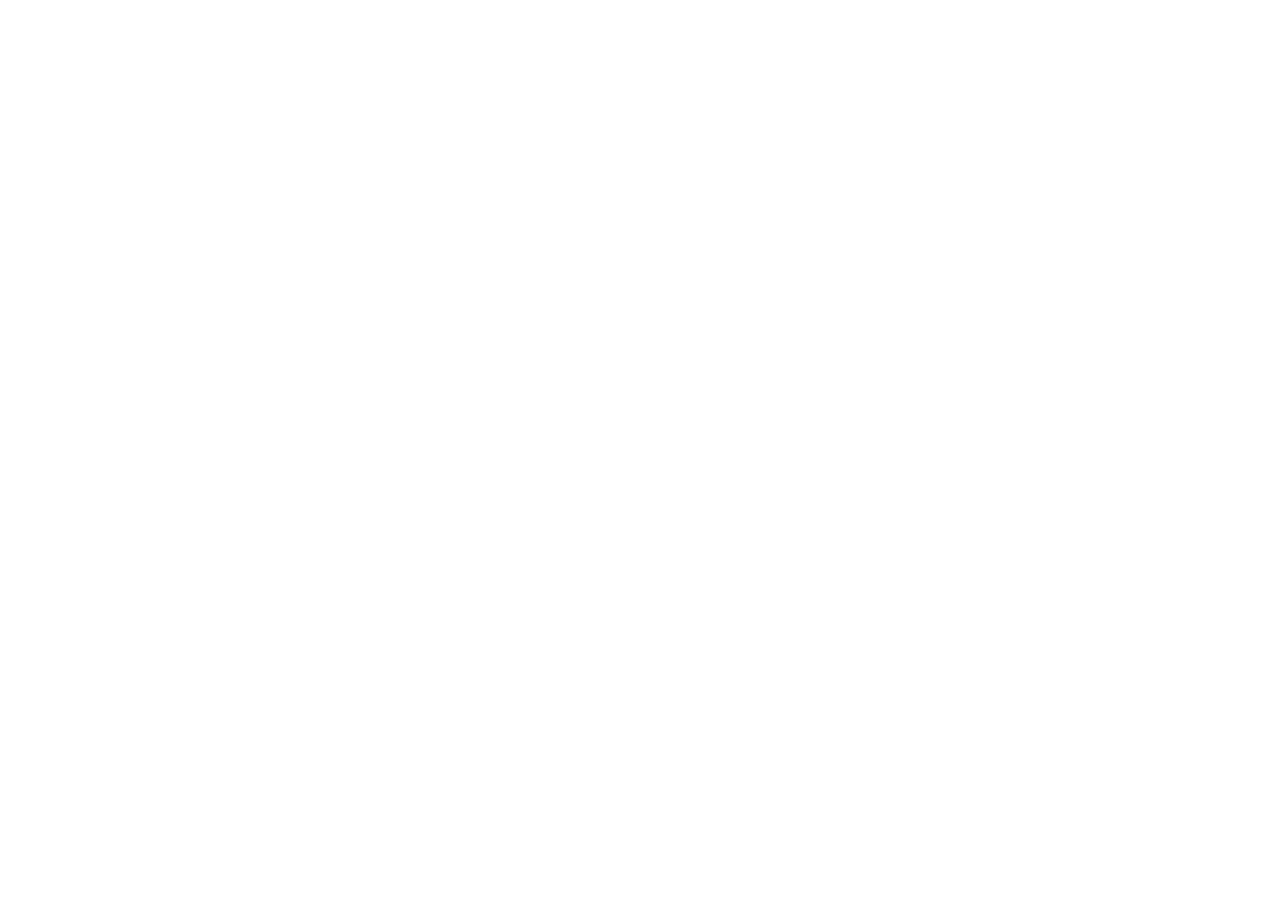
==== index.html @ c3b529e1 "Initial Commit" ====
<!doctype html>
<html lang="en">
  <head>
    <meta charset="UTF-8" />
    <meta name="viewport" content="width=device-width, initial-scale=1.0" />
    <title>The Daily Pulse – Breaking News & Headlines</title>
  </head>
  <body>
    <div id="root"></div>
    <script type="module" src="/src/main.tsx"></script>
  </body>
</html>
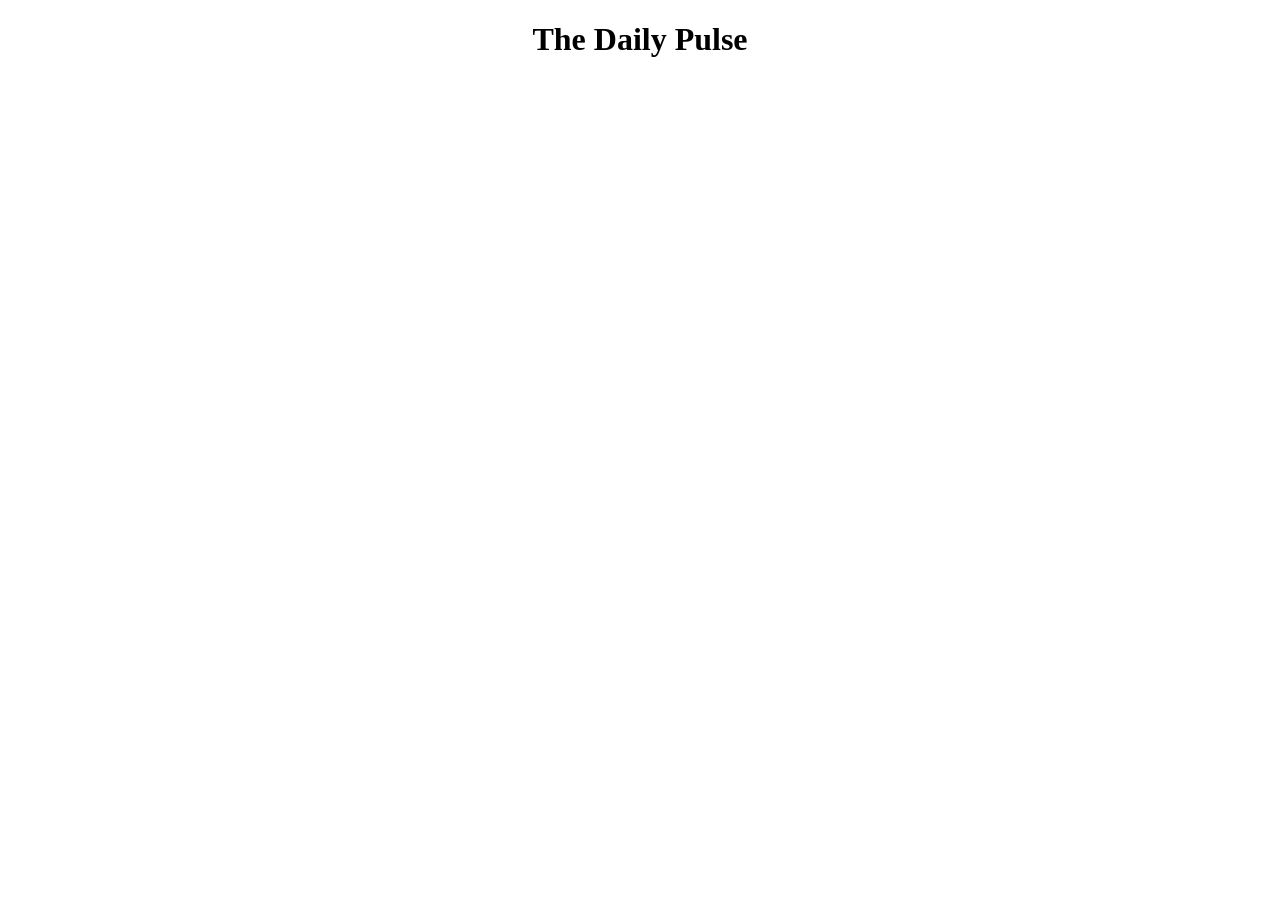
==== commit 15f50eb1: "Added the main header and style.css file" ====
--- a/index.html
+++ b/index.html
@@ -1,12 +1,12 @@
 <!doctype html>
 <html lang="en">
   <head>
+    <link rel="stylesheet" href="style.css">
     <meta charset="UTF-8" />
     <meta name="viewport" content="width=device-width, initial-scale=1.0" />
     <title>The Daily Pulse – Breaking News & Headlines</title>
   </head>
   <body>
-    <div id="root"></div>
-    <script type="module" src="/src/main.tsx"></script>
+    <h1>The Daily Pulse</h1>
   </body>
 </html>
--- a/style.css
+++ b/style.css
@@ -0,0 +1,3 @@
+h1 {
+	text-align: center;
+}
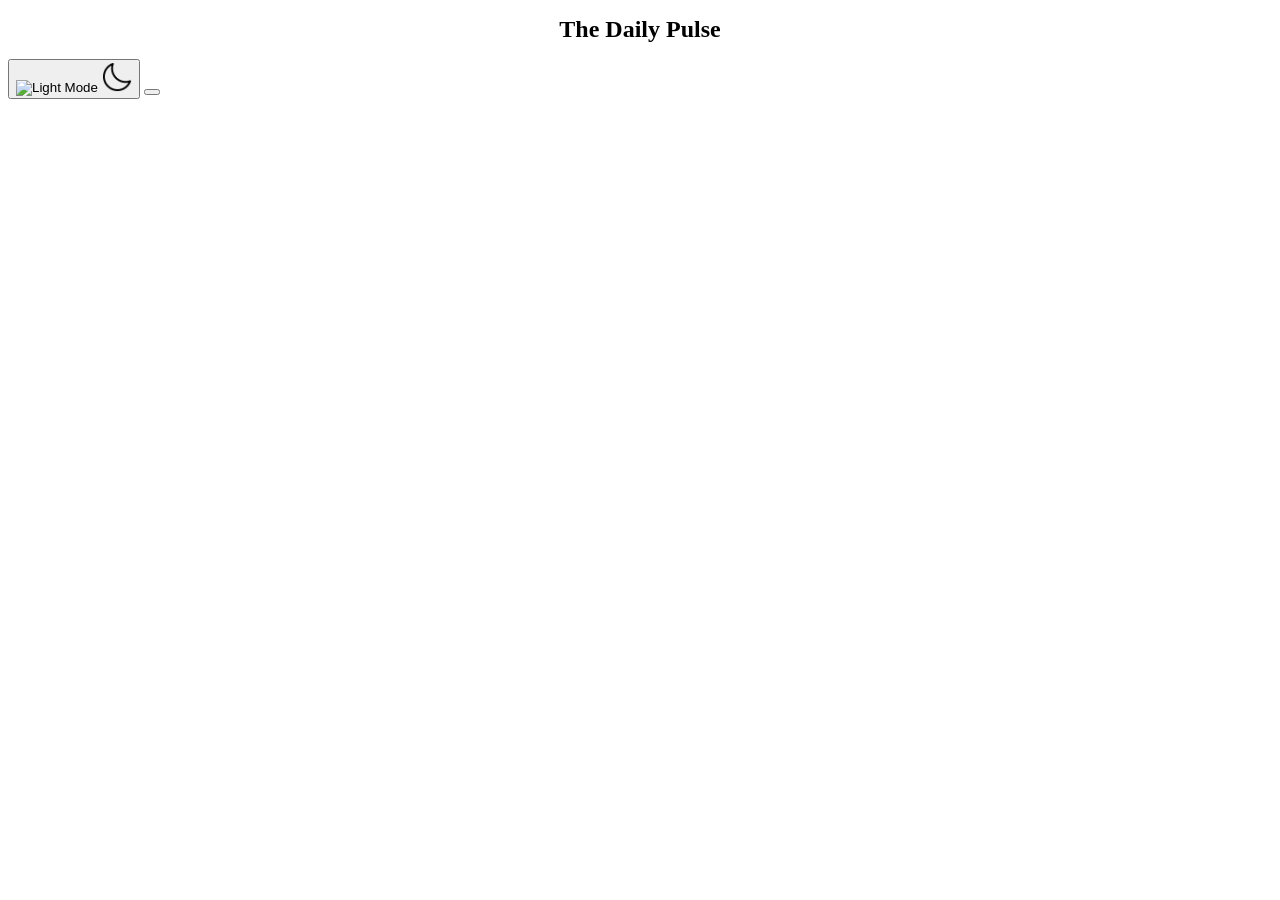
==== commit ea956b9a: "Added buttons and made small changes" ====
--- a/index.html
+++ b/index.html
@@ -4,9 +4,14 @@
     <link rel="stylesheet" href="style.css">
     <meta charset="UTF-8" />
     <meta name="viewport" content="width=device-width, initial-scale=1.0" />
-    <title>The Daily Pulse – Breaking News & Headlines</title>
+    <title>The Daily Pulse</title>
   </head>
   <body>
     <h1>The Daily Pulse</h1>
+    <button type="button" id="themeToggle">
+      <img id="lightMode" src="sun.png" alt="Light Mode">
+      <img id="nightMode" src="moon.png" alt="Night Mode">
+    </button>
+    <button></button>
   </body>
 </html>
--- a/style.css
+++ b/style.css
@@ -1,3 +1,18 @@
 h1 {
 	text-align: center;
+  font-size: 24px;
 }
+
+#lightMode {
+  height: 30px;
+  width: 30px;
+}
+
+#nightMode {
+  height: 30px;
+  width: 30px;
+}
+
+#nightMode {
+  disply: none;
+}
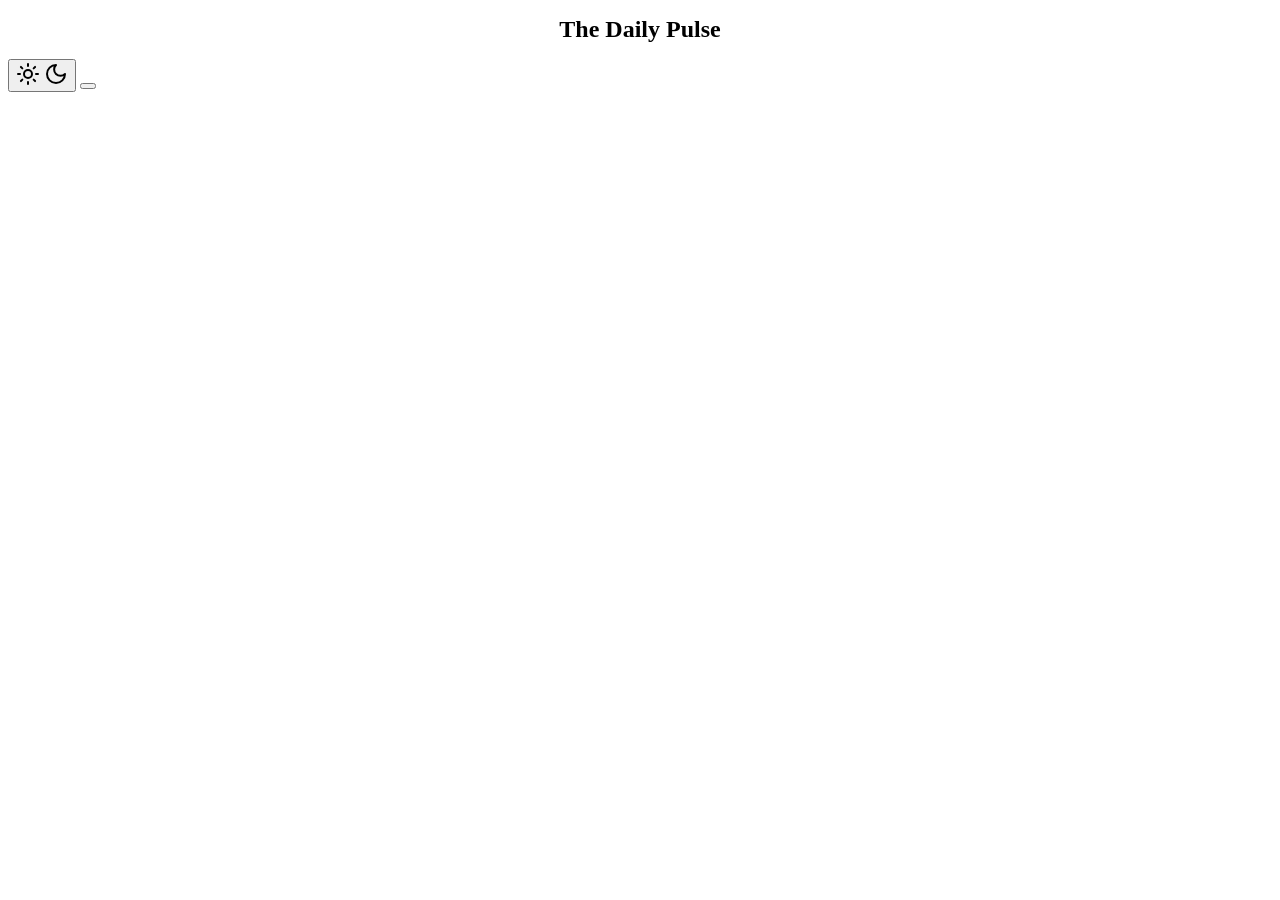
==== commit 6b2cd889: "Removed sun and moon png and replaced images with svg icons" ====
--- a/index.html
+++ b/index.html
@@ -8,9 +8,14 @@
   </head>
   <body>
     <h1>The Daily Pulse</h1>
-    <button type="button" id="themeToggle">
-      <img id="lightMode" src="sun.png" alt="Light Mode">
-      <img id="nightMode" src="moon.png" alt="Night Mode">
+    <button id="themeToggle">
+      <svg class="lightIcon" xmlns="http://www.w3.org/2000/svg" viewBox="0 0 24 24" fill="none" stroke="currentColor" stroke-width="2" stroke-linecap="round" stroke-linejoin="round" width="24" height="24">
+        <circle cx="12" cy="12" r="4"></circle>
+        <path d="M12 2v2M12 20v2M4.93 4.93l1.41 1.41M17.66 17.66l1.41 1.41M2 12h2M20 12h2M6.34 17.66l-1.41 1.41M19.07 4.93l-1.41 1.41"></path>
+      </svg>
+      <svg class="nightIcon" xmlns="http://www.w3.org/2000/svg" viewBox="0 0 24 24" fill="none" stroke="currentColor" stroke-width="2" stroke-linecap="round" stroke-linejoin="round" width="24" height="24">
+        <path d="M12 3a6 6 0 0 0 9 9 9 9 0 1 1-9-9Z"></path>
+      </svg>
     </button>
     <button></button>
   </body>
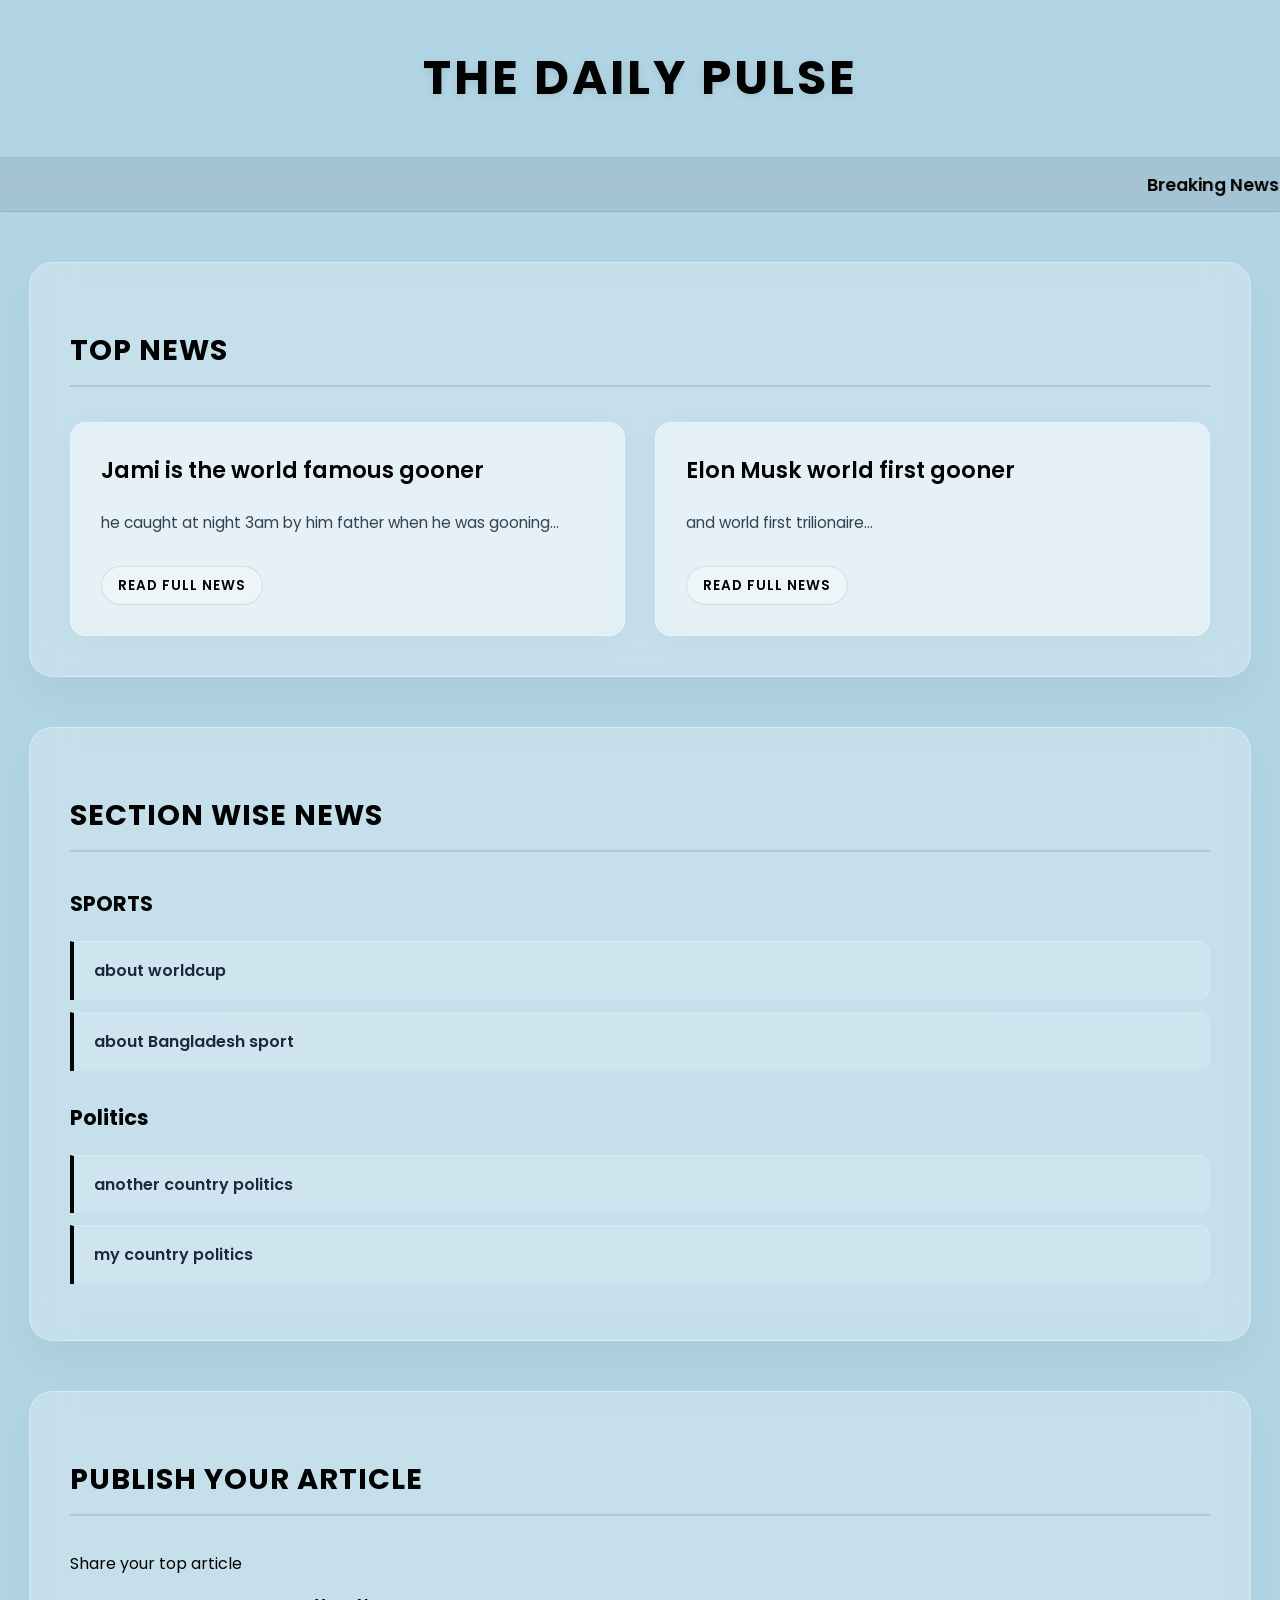
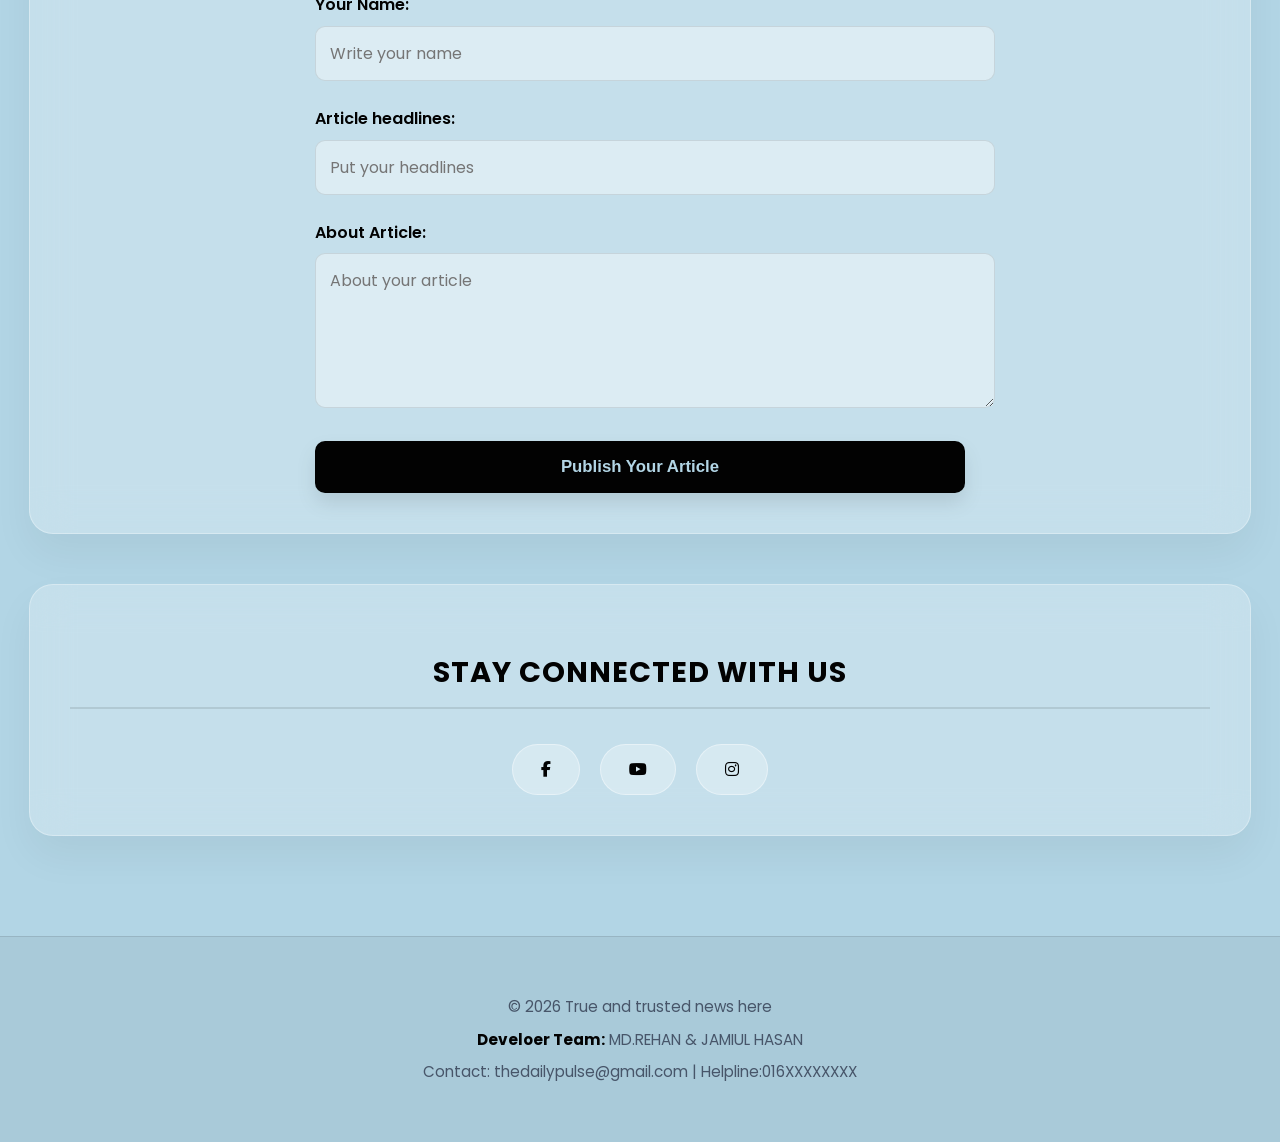
==== commit 8efe1380: "Rename new.html to index.html" ====
--- a/index.html
+++ b/index.html
@@ -1,22 +1,363 @@
-<!doctype html>
+<!DOCTYPE html>
 <html lang="en">
-  <head>
-    <link rel="stylesheet" href="style.css">
-    <meta charset="UTF-8" />
-    <meta name="viewport" content="width=device-width, initial-scale=1.0" />
-    <title>The Daily Pulse</title>
-  </head>
-  <body>
-    <h1>The Daily Pulse</h1>
-    <button id="themeToggle">
-      <svg class="lightIcon" xmlns="http://www.w3.org/2000/svg" viewBox="0 0 24 24" fill="none" stroke="currentColor" stroke-width="2" stroke-linecap="round" stroke-linejoin="round" width="24" height="24">
-        <circle cx="12" cy="12" r="4"></circle>
-        <path d="M12 2v2M12 20v2M4.93 4.93l1.41 1.41M17.66 17.66l1.41 1.41M2 12h2M20 12h2M6.34 17.66l-1.41 1.41M19.07 4.93l-1.41 1.41"></path>
-      </svg>
-      <svg class="nightIcon" xmlns="http://www.w3.org/2000/svg" viewBox="0 0 24 24" fill="none" stroke="currentColor" stroke-width="2" stroke-linecap="round" stroke-linejoin="round" width="24" height="24">
-        <path d="M12 3a6 6 0 0 0 9 9 9 9 0 1 1-9-9Z"></path>
-      </svg>
-    </button>
-    <button></button>
-  </body>
+    <head>
+        <meta charset="UTF-8"/>
+        <meta name="THE DAILY PULSE" content="international news,initial-scale=1.0">
+        <title>THE DAILY PULSE</title>
+  <style>
+    @import url('https://fonts.googleapis.com/css2?family=Poppins:wght@300;400;600;700&display=swap');
+
+    :root {
+        --candy-blue: #B2D5E5;       
+        --onyx: #020202;             
+        --card-bg: rgba(255, 255, 255, 0.4); 
+        --border-color: rgba(2, 2, 2, 0.1);
+    }
+
+     {
+        box-sizing: border-box;
+    }
+
+    body {
+        font-family: 'Poppins', sans-serif;
+        background-color: var(--candy-blue); 
+        color: var(--onyx);
+        margin: 0;
+        padding: 0;
+        line-height: 1.6;
+    }
+
+    header {
+        background: rgba(178, 213, 229, 0.6);
+        backdrop-filter: blur(10px);
+        -webkit-backdrop-filter: blur(10px);
+        color: var(--onyx);
+        text-align: center;
+        padding: 40px 20px;
+        border-bottom: 2px solid var(--border-color);
+    }
+
+    header h1 {
+        margin: 0;
+        font-size: 3rem;
+        font-weight: 700;
+        letter-spacing: 3px;
+        text-shadow: 0 2px 10px rgba(0, 0, 0, 0.1);
+    }
+
+    marquee {
+        background: rgba(2, 2, 2, 0.08);
+        backdrop-filter: blur(5px);
+        -webkit-backdrop-filter: blur(5px);
+        color: var(--onyx);
+        padding: 12px 0;
+        font-weight: 600;
+        font-size: 1.1rem;
+        border-bottom: 1px solid var(--border-color);
+        display: block;
+    }
+
+    section {
+        max-width: 1140px;
+        margin: 50px auto;
+        padding: 40px;
+        background: rgba(255, 255, 255, 0.25);
+        backdrop-filter: blur(20px);
+        -webkit-backdrop-filter: blur(20px);
+        border: 1px solid rgba(255, 255, 255, 0.3);
+        border-radius: 24px;
+        box-shadow: 0 20px 40px rgba(0, 0, 0, 0.05);
+    }
+
+    section h2 {
+        font-size: 1.8rem;
+        color: var(--onyx);
+        border-bottom: 2px solid var(--border-color);
+        padding-bottom: 12px;
+        margin-bottom: 35px;
+        font-weight: 700;
+        text-transform: uppercase;
+        letter-spacing: 1px;
+    }
+
+    .nothing {
+        display: grid;
+        grid-template-columns: repeat(auto-fit, minmax(300px, 1fr));
+        gap: 30px;
+    }
+
+    .anything, .new-card {
+        background: var(--card-bg);
+        backdrop-filter: blur(10px);
+        -webkit-backdrop-filter: blur(10px);
+        border: 1px solid rgba(255, 255, 255, 0.4);
+        border-radius: 16px;
+        padding: 30px;
+        transition: all 0.4s ease;
+        box-shadow: 0 8px 32px rgba(0, 0, 0, 0.03);
+    }
+
+    .anything:hover, .new-card:hover {
+        transform: translateY(-8px);
+        background: rgba(255, 255, 255, 0.5);
+        border-color: var(--onyx);
+        box-shadow: 0 15px 30px rgba(0, 0, 0, 0.08);
+    }
+
+    .anything h3, .new-card h3 {
+        margin-top: 0;
+        color: var(--onyx); 
+        font-size: 1.4rem;
+        font-weight: 600;
+    }
+
+    .anything p, .new-card p {
+        color: #334155;
+        font-size: 0.95rem;
+    }
+
+    a {
+        color: var(--onyx);
+        text-decoration: none;
+        font-weight: 600;
+        transition: all 0.3s ease;
+    }
+
+    a:hover {
+        color: #ffffff;
+    }
+
+    .anything a, .new-card a {
+        display: inline-block;
+        margin-top: 15px;
+        text-transform: uppercase;
+        font-size: 0.85rem;
+        letter-spacing: 1px;
+        border: 1px solid var(--border-color);
+        padding: 8px 16px;
+        border-radius: 30px;
+        background: rgba(255, 255, 255, 0.3);
+    }
+
+    .anything a:hover, .new-card a:hover {
+        background: var(--onyx);
+        color: var(--candy-blue);
+    }
+
+    h3 {
+        color: var(--onyx);
+        margin-top: 30px;
+        font-size: 1.3rem;
+    }
+
+    ul {
+        list-style: none;
+        padding: 0;
+    }
+
+    ul li {
+        padding: 16px 20px;
+        background: rgba(255, 255, 255, 0.15);
+        margin-bottom: 12px;
+        border-left: 4px solid var(--onyx);
+        border-radius: 0 12px 12px 0;
+        border-top: 1px solid rgba(255, 255, 255, 0.2);
+        border-right: 1px solid rgba(255, 255, 255, 0.2);
+        transition: all 0.3s ease;
+    }
+
+    ul li:hover {
+        background: rgba(255, 255, 255, 0.4);
+        padding-left: 28px;
+    }
+
+    ul li a {
+        color: #1e293b;
+    }
+
+    form {
+        max-width: 650px;
+        margin: 0 auto;
+    }
+
+    form label {
+        display: block;
+        margin-bottom: 8px;
+        font-weight: 600;
+        color: var(--onyx);
+    }
+
+    form input[type="text"], form textarea {
+        width: 100%;
+        padding: 14px;
+        margin-bottom: 25px;
+        background: rgba(255, 255, 255, 0.4);
+        border: 1px solid rgba(0, 0, 0, 0.1);
+        border-radius: 10px;
+        font-family: inherit;
+        font-size: 1rem;
+        color: var(--onyx);
+        transition: all 0.3s ease;
+    }
+
+    form input[type="text"]:focus, form textarea:focus {
+        outline: none;
+        border-color: var(--onyx);
+        background: rgba(255, 255, 255, 0.6);
+        box-shadow: 0 0 15px rgba(0, 0, 0, 0.05);
+    }
+
+    form button {
+        background: var(--onyx);
+        color: var(--candy-blue);
+        border: none;
+        padding: 16px 25px;
+        font-size: 1.05rem;
+        font-weight: 700;
+        border-radius: 10px;
+        cursor: pointer;
+        width: 100%;
+        transition: all 0.3s ease;
+        box-shadow: 0 10px 20px rgba(0, 0, 0, 0.1);
+    }
+
+    form button:hover {
+        background: rgba(2, 2, 2, 0.85);
+        box-shadow: 0 10px 25px rgba(0, 0, 0, 0.15);
+        transform: translateY(-2px);
+    }
+
+    .social-links {
+        display: flex;
+        justify-content: center;
+        gap: 20px;
+        flex-wrap: wrap;
+        margin-top: 25px;
+    }
+
+    .social-links a {
+        background: rgba(255, 255, 255, 0.3);
+        padding: 12px 28px;
+        border-radius: 50px;
+        border: 1px solid rgba(255, 255, 255, 0.4);
+        color: var(--onyx);
+        font-weight: 600;
+        transition: all 0.3s ease;
+    }
+
+    .social-links a:hover {
+        transform: translateY(-4px);
+        background: var(--onyx);
+        color: var(--candy-blue);
+        box-shadow: 0 10px 20px rgba(0, 0, 0, 0.1);
+    }
+
+    footer {
+        background: rgba(2, 2, 2, 0.05);
+        color: #475569;
+        text-align: center;
+        padding: 50px 20px;
+        margin-top: 100px;
+        font-size: 0.95rem;
+        border-top: 1px solid var(--border-color);
+    }
+
+    footer p {
+        margin: 8px 0;
+    }
+
+    footer strong {
+        color: var(--onyx);
+    }
+</style>
+ </head>
+        <body>
+            <header>
+              <h1>THE DAILY PULSE</h1> 
+            </header>
+            <div class="breaking-news"></div>
+            <marquee behavior:"scroll" direction="left">
+            Breaking News:Fuck you
+            </marquee>
+            </div>
+         <section>
+             <h2>TOP NEWS</h2>
+             <div class="nothing">
+                 <div class="anything">
+             <h3>Jami is the world famous gooner</h3>
+             <p>he caught at night 3am by him father when he was gooning...</p>
+               <a href="https://www.bbc.com/bengali" target="_blank">read full news</a>   
+              
+                </div>
+                <div class="new-card">
+                    <h3>Elon Musk world first gooner</h3>
+                    <p>and world first trilionaire...</p>
+                    <a href="https://www.prothomalo.com/" target="_blank">read full news</a>
+                    </div>
+                    </div>    
+         </section>
+       
+         <section >
+             <h2>Section wise News</h2>
+             <h3>SPORTS</h3>
+    
+         <ul>
+             <li><a href="https://www.espn.com" target="_blank">about worldcup</a></li>
+         <li><a href="https://www.cricbuzz.com" target="_blank">about Bangladesh sport</a></li>    
+         </ul>
+         <h3>Politics</h3>
+         <ul>
+             <li><a href="#" target="_blank">another country politics</a></li>
+             <li><a href="#" target="_blank">my country politics</a></li>
+         </ul>
+         </section>
+         
+         <section>
+          <h2>PUBLISH YOUR ARTICLE</h2>  
+           <p>Share your top article</p>
+           <form action="#" method="POST">
+              <label for="author">Your Name:</label> 
+              <input type="text" id="title" placeholder="Write your name"required>
+            
+              <label for="title">Article headlines:</label>
+              <input type="text" id="title" placeholder="Put your headlines"required>
+              
+              <label for="content">About Article:</label>
+              <textarea id="content" rows="5" placeholder="About your article"required></textarea>
+              
+            <button type="submit">Publish Your Article</button>
+           </form>
+         </section>
+         
+         <section style="text-align: center;">
+             <h2>Stay connected with us</h2>
+             <div class="social-links">
+    <a href="https://www.facebook.com" target="_blank">
+        <i class="fa-brands fa-facebook-f"></i>
+    </a>
+    
+    <a href="https://www.youtube.com" target="_blank">
+        <i class="fa-brands fa-youtube"></i>
+    </a>
+    
+    <a href="https://www.instagram.com" target="_blank">
+        <i class="fa-brands fa-instagram"></i>
+    </a>
+</div>
+
+             <link rel="stylesheet" href="https://cdnjs.cloudflare.com/ajax/libs/font-awesome/6.4.2/css/all.min.css">
+             
+             </section>
+                <footer>
+        <p>© 2026 True and trusted news here</p>
+        <p><strong>Develoer Team:</strong> MD.REHAN & JAMIUL HASAN </p>
+        <p>Contact: thedailypulse@gmail.com | Helpline:016XXXXXXXX</p>
+    </footer>
+
+</body>
 </html>
+
+      
+       
+         
+         
